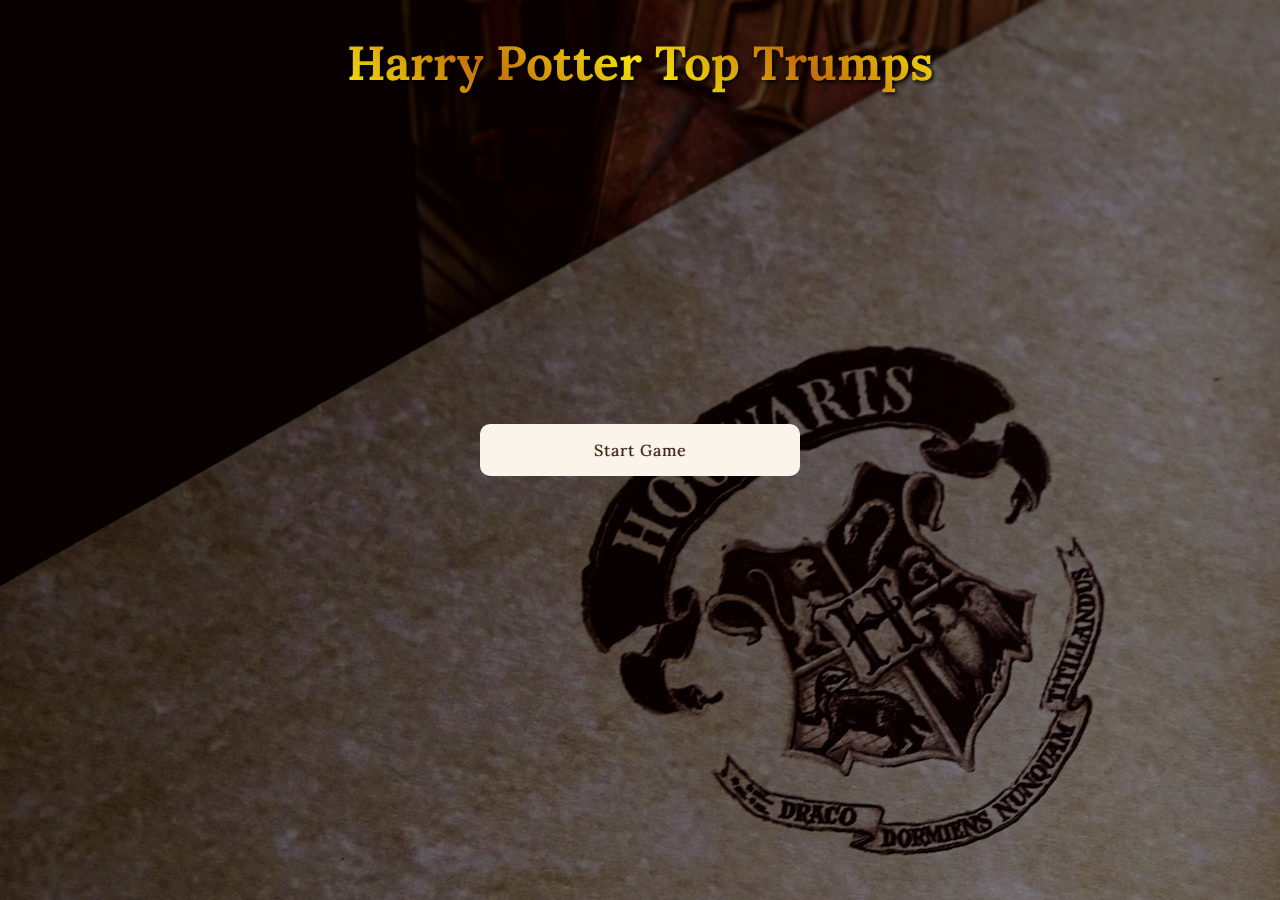
==== index.html @ 0dc984ac "Add files via upload" ====
<!DOCTYPE html>
<html lang="eng">
    <head>
        <title>Harry Potter Top Trumps</title>
        <link href="style.css" rel="stylesheet">
        <link href="https://fonts.cdnfonts.com/css/harry-potter" rel="stylesheet">
        <link rel="preconnect" href="https://fonts.googleapis.com">
        <link rel="preconnect" href="https://fonts.gstatic.com" crossorigin>
        <link href="https://fonts.googleapis.com/css2?family=Lora:wght@400;600;700&display=swap" rel="stylesheet">
        <link rel='icon' href='./images/favicon.ico' type='image/x-icon/'>
        <meta charset="utf-8">
        <meta name="viewport" content="width=device-width, initial-scale=1.0">
    </head>
    <body> 
        <div class="device-warning-portrait">Please use device in landscape mode</div>
        <div class="device-warning-landscape">Please use device in portrait mode</div>
        <main> 
            <h1 class="visible main-title">Harry Potter Top Trumps</h1>
            <div id="welcome"class="navigation-elements visible centered"> 
                <button id="letsGo" class="visible">Start Game</button>
            </div>
                
            <div id="playerDetails" class="navigation-elements centered">
                <div id="player1Data">
                    
                    <input id="player1Name" type="text" placeholder="Enter player 1's name...">
                </div>
                <div id="player2Data">
                    <input id="player2Name" type="text" placeholder="Enter player 2's name...">
                </div>
                <button id="nextBtn">Next</button>
            </div>
            <div class="deck-choice-container">
                <h2 class="centered-h2">Choose your deck</h2>
                <div class="deck-flex">
                <div id="gryffindorDeck" class="deck-choice">
                    <div class="front">Gryffindor</div>
                    <div class="back"><img class="card-logo" src="images/deck-logo.png" alt="Hogwarts logo"/></div>
                </div>
                <div id="slytherinDeck"class="deck-choice">
                    <div class="front">Slytherin</div>
                    <div class="back"><img class="card-logo" src="images/deck-logo.png" alt="Hogwarts logo"/></div>
                </div>
                <div id="ravenclawDeck"class="deck-choice">
                    <div class="front">Ravenclaw</div>
                    <div class="back"><img class="card-logo" src="images/deck-logo.png" alt="Hogwarts logo"/></div>
                </div>
                <div id="hufflepuffDeck"class="deck-choice">
                    <div class="front">Hufflepuff</div>
                    <div class="back"><img class="card-logo"  src="images/deck-logo.png" alt="Hogwarts logo"/></div>
                </div>
                </div>
                <button id="ontoCustomCards">Next</button>
            </div>
            <div id="customCardQuestion" class="navigation-elements centered">
                <button id="cardCreatorBtn">Create custom card</button>
                <button id="continueBtn">Skip </button>
            </div>
            <div id="diceRollEl" class="navigation-elements centered">
                <div class="dice-flex">
                <div class="inner-dice-flex 1">
                    <h2 class="centered-h2P1"></h2>
                    <div id="dice1El"><img class="dice-image" src="/images/1.png"></div>
                </div>
                <div class="inner-dice-flex 2">
                    <h2 class="centered-h2P2"></h2>
                    <div id="dice2El"><img class="dice-image" src="/images/1.png"></div>
                </div>
                </div>
                <div id="rollWinner">
                    <h2 class="centered-h2">Let's get rolling!</h2>
                </div>
                <button id="diceBtn">Roll dice</button>
                <button id="letsPlayBtn">Start game</button>
            </div>
            <div id="cardCreator-image" class="navigation-elements centered">
                <label for="uploadImage" class="uploadImage">Upload your own image</label>
                <input type="file" id="uploadImage" accept="image/jpeg, image/png, image/jpg">
                <div id="uploadedImage" class="image-container"></div>

                <button id="ontoStats">Next</button>
            </div>
            <div id="cardCreator-stats" class="navigation-elements">
                <label for="nameCustom">Character Name</label>
                <input type="text" id="nameCustom">
                
                <label for="magicCustom">Magic</label>
                <input type="text" onkeypress="return /[0-9]/i.test(event.key)" id="magicCustom">

                <label for="cunning">Cunning</label>
                <input type="text" onkeypress="return /[0-9]/i.test(event.key)" id="cunningCustom">

                <label for="courage">Courage</label>
                <input type="text" onkeypress="return /[0-9]/i.test(event.key)" id="courageCustom">

                <label for="wisdom">Wisdom</label>
                <input type="text" onkeypress="return /[0-9]/i.test(event.key)" id="wisdomCustom">

                <label for="temper">Temper</label>
                <input type="text" onkeypress="return /[0-9]/i.test(event.key)" id="temperCustom">
                <button id="randomiseBtn">Randomise stats</button>
                <button id="createCardBtn">Create my card</button>
                <div id="missingStatsAlert"></div>
            </div>
                <div id="customCardDisplay"></div>
                <div id="gameWinner" class="navigation-elements"></div>
                <div id="round-winner-message" class="user-message navigation-elements"></div>
                <div id="game-winner-message"  class="user-message navigation-elements"></div>
                <div class="remaining-cards">
                    <div id="textDeckFlex">
                        <div id="p1DeckText"></div>
                        <div id="p2DeckText"></div>
                    </div>
                    <div id="cardDeckFlex">                      
                        <div id="p1Deck"></div>
                        <div id="p2Deck"></div>
                    </div>
                </div>
                <div id="turnIndicator"></div>
            <div class="card-container blurred">
                <div class="card-outer1">
                    <div class="card-inner" id="card1"></div>
                </div>
                <div class="card-outer2">
                    <div class="card-inner" id="card2"></div>
                </div>
            </div>
           
            <div id="customCardBtns" class="navigation-elements">
            </div>
            <div id="unequalDeckEl" class="navigation-elements"></div>
        </main>
        <script type="module" src="app.js" ></script>
    </body>
</html>
---- style.css ----
:root {
    --card-background-color-1:grey;
    --card-background-color-2: #ffffff;
    --card-text: #000000;
    --card-button-color-1:grey;
    --card-button-color-2:#ffffff;
}

* {
    margin: 0;
    box-sizing: border-box;
}

main > * {
    display: none;
}

.device-warning-landscape, .device-warning-portrait{
    display: none;
}

body {    
    height: 100vh;
    position: relative;
    font-family: 'Lora', sans-serif;
    background: linear-gradient(rgba(0, 0, 0, 0.4),rgba(0, 0, 0, 0.4)), url(./images/main.jpg) ;   
    
    color: #faf4ea;
    
   /*Photo by <a href="https://unsplash.com/@bitu2104?utm_source=unsplash&utm_medium=referral&utm_content=creditCopyText">Tuyen Vo</a> on <a href="https://unsplash.com/s/photos/harry-potter?utm_source=unsplash&utm_medium=referral&utm_content=creditCopyText">Unsplash</a>*/
}

h1 {
    font-size: 3rem;
    font-family: 'Harry Potter', 'Lora' ,sans-serif;
    text-align: center;
    margin: 2rem 0 ;
}

.main-title {
    background-color: #D4AF37;
    filter:drop-shadow(2px 2px 2px  #000000);
    background-image: linear-gradient(45deg,#f4e409, #c36f09,#f4e409, #c36f09,#f4e409);
    background-clip: text;
    -webkit-background-clip: text;
    -webkit-text-fill-color: transparent;
}

main {
    margin: 0 auto;    
    display: flex;
    flex-direction: column;
    justify-content: center;
    align-items: center;
}

input {
    margin-bottom: 1.5rem;
}

input::-webkit-outer-spin-button,
input::-webkit-inner-spin-button {
  -webkit-appearance: none;
  margin: 0;
}

input[type=number] {
  -moz-appearance: textfield;
}
label {
    letter-spacing: 1px;
    text-align: center;
    margin-top: 0.5rem;
}

button, .uploadImage, input, .device-warning-landscape, .device-warning-portrait {
    padding: 1rem 2rem;
    margin: 1rem 0;
    cursor: pointer;
    box-shadow: rgba(0, 0, 0, 0.70) 5px 10px 15px;
    transition: 250ms;
}

.mega-flaming-card {
    box-shadow:   0 -20px 40px #ff8000, 0 -36px 80px #F00;   
    animation: 0.25s mega-flaming infinite;
}

.flaming-card {
    box-shadow: 0 -1px 4px #FFF, 0 -2px 10px #ff0, 0 -10px 20px #ff8000, 0 -18px 40px #F00;
    animation: 0.5s flaming infinite;
}

button:active {
    scale: 0.96;
    transition: 10ms;
    box-shadow: none;
}
button:hover{
    transition: 250ms;
}

#uploadImage {
    display: none;
}

button, input, .alert, .uploadImage, .device-warning-landscape,.device-warning-portrait {
    min-width: 20rem;
    color: #432615;
    letter-spacing: 1px;
    border-radius: 10px;
    font-weight: 500;
    font-size: 1rem;
    background-color: #faf4ea;
    border: none;
    font-family: 'Lora', sans-serif;
}

.alert {
    padding: 1rem 2rem;
    margin-bottom: 1rem;
    text-align: center;
}

input {    
    padding: .5rem 1rem;
}


/* some of the flexboxes on card left re wrong - possible issue with width?*/

h2 {
    font-family: 'Lora' ,sans-serif;
    margin: .6rem 0 .5rem 1.2rem;
    font-size: 1.9rem;
    align-self: flex-start;
    text-align: center;
}

.button-container {
    width: 90%;
    margin: 0.5rem 0 1rem 1rem;
    rotate: 0.2deg;
    box-shadow: rgba(0, 0, 0, 0.35) 0px 5px 15px;
    align-self: flex-start;
    transition: all 200ms ease-in-out;
}

.squished {
    width: 48%;
    margin-left: .75rem;
    transition: 200ms ease-in-out;
}

.dice-flex {
    display: flex;
    flex-direction: row;
    gap: 2rem;
    margin: 2rem 0;  
}

.dice-image {
    filter:drop-shadow(  10px 10px #000);
}

li {
    display: flex;
    flex-direction: row;
    justify-content: space-between;
    background: linear-gradient(45deg, var(--card-button-color-1), var(--card-button-color-2));
    padding: .9rem 2em;
    list-style-type: none;
    border-radius: 5px;
    cursor: pointer;
}
li:hover {
    transition: 100ms;
    scale: 1.05;
    box-shadow: rgba(0, 0, 0, 0.70) 5px 10px 15px;
}

ul {
    padding: 0;
}
.user-message {
    margin: 0 auto;
    display: none;
    position: fixed;
    top: 50%;
    left:50%;
    padding: 1rem 2rem;
    cursor: pointer;
    transform: translate(-50%, -50%);
    color: #432615;
    letter-spacing: 1px;
    border-radius: 10px;
    font-weight: 500;
    background-color: #faf4ea;
    z-index:4;
    box-shadow: rgba(0, 0, 0, 0.70) 5px 10px 15px;
}

.navigation-elements {
    margin: 0 auto;
    width: 90%;
    border-radius: 5px;
    padding: 1rem 1rem;
}

.blurred {
   filter: blur(4px)
}

.remaining-cards {
    display: flex;
    flex-direction: row;
    justify-content: space-evenly;
     width:100%;
}

img {
    object-fit:contain;
    width: 100%;
}

.image-container {
    width:90%;   
    min-height: 40%;
    max-height: 20rem;
    overflow-y: hidden;
    border-radius: 10px;
    rotate: -0.75deg;
    box-shadow: rgba(0, 0, 0, 0.09) 0px 2px 1px, rgba(0, 0, 0, 0.09) 0px 4px 2px, rgba(0, 0, 0, 0.09) 0px 8px 4px, rgba(0, 0, 0, 0.09) 0px 16px 8px, rgba(0, 0, 0, 0.09) 0px 32px 16px;
}

.card-outer1,.card-outer2,.card-outer-custom {
    order: 1;
    background-color: var(--card-text);
    /*min-width: 22rem;*/
    min-width: 100%;
    border-radius: 10px;
    display: flex;
    justify-content: center;
    aspect-ratio: 0.6/1;
    transform: translateX(0%);
    z-index: 2;
    box-shadow: rgb(3, 5, 7) 0px 20px 30px -10px;
    transition: all 200ms ease-in-out;
}

.card-inner {
    color: var(--card-text);
    display: flex;
    background: linear-gradient(90deg, var(--card-background-color-1), var(--card-background-color-2)); 
    flex-direction: column;
    align-items: center;
    justify-content: space-between;
    border-radius: 10px;
    width: 100%;
    height: 95%;
    margin: 1rem 1.25rem;
    z-index: 1;
}
.shifted {
    transform: translateX(-54%);
    z-index: 3;
    transition: 200ms ease-in-out;
}

.active {
    order: 0;
    z-index: 2;
}
.boing {
    animation: boing 1s;
   }
.centered {
    position: absolute;    
    top: 50%;
    left: 50%;
    transform: translate(-50%, -50%);
}

.visible {
    display: flex;
    flex-direction: column;
    justify-content: center;
    align-items: center;
}
.centered-h2P1, .centered-h2P2 {
    
    margin:0 0 1rem 0;
   }
.card-container {
    flex-direction: row;
    justify-content: flex-start;
    width: 95%;
    gap: 1rem;
    overflow-x: scroll;
    scroll-snap-type: x mandatory;
    border-radius: 10px;
    -ms-overflow-style: none; 
    scrollbar-width: none;  
}

.disabled-controls {
    pointer-events: none;   
}

.choice {
    background: yellow;
    opacity: .5; 
    box-shadow: rgba(0, 0, 0, 0.70) 5px 10px 15px;
}

.error {
    background: #FF7070;
    
    box-shadow: rgba(0, 0, 0, 0.70) 5px 10px 15px;
}

#uploadedImage {
    width: 100%;
    background-position: center;
    background-size: cover;
    box-shadow: rgba(0, 0, 0, 0.70) 5px 10px 15px;
}

.centered-h2 {
    margin: 1rem auto; 
    font-size: 1.6rem;
}


.mini-card {
    position: relative;
    left: -5px;
    height: 30px;
    width: 18px;
    background:  var(--card-text);
    margin-left: 2px;
    border-radius: 4px;
}

#textDeckFlex,#cardDeckFlex {
    display: flex; 
    flex-direction: column;
    justify-content: space-between;
}

#p1Deck, #p2Deck {
    display: flex;
    flex-direction:row;
    align-items: center;
    margin-top: 3px;
}

#p1DeckText {
    padding-top: 0.2rem;
}

#p2DeckText {
    padding-bottom: 0.3rem;
}

#p1DeckFlex, #p2DeckFlex {
    display: flex;
    flex-direction: column;
    justify-content: space-around;
}

#p1DeckText, #p2DeckText {
    width:100%;
    margin-top: 3px;
}

span {
    margin: 0 0.5rem;
}

.deck-flex {
    display: grid;
    width: 90%;
    max-width: 20rem;
    grid-template-columns: 1fr 1fr;
    grid-template-rows: 1fr 1fr;
    grid-template-areas: 
    "G S"
    "R H";
    margin: 1rem auto; 
    gap: 0.25rem;
    
}

.deck-choice {
    aspect-ratio: 0.6/1;
    transition: all 2s;
    cursor: pointer;
    border-radius: 15px;
    box-shadow: rgb(3, 5, 7) 0px 20px 30px -10px;
    perspective: 1000px;
    
}


.card-logo {
    filter: drop-shadow(10px 10px 10px #000);
}




.front {
    position: absolute;
    width: 100%;
    height: 100%;
    -webkit-backface-visibility: hidden; 
    backface-visibility: hidden;
    transform: rotateY(180deg);
    display: grid;
    place-items: center;
}

.back{
    position: absolute;
    width: 100%;
    height: 100%;
    -webkit-backface-visibility: hidden; 
    backface-visibility: hidden;
    transform: rotateX(0deg);
    display: grid;
    place-items: center;
}

.deck-choice-container {
    width: 90%;
}

.expanded-deck {
    border-radius: 10px;
    transition: all 2s;
}    

.gr-translate {
    transform: scale(2, 2) translate(25%, 25%)  rotateY(540deg);
}

.sl-translate {
    transform:scale(2, 2) translate(-25%, 25%) rotateY(540deg);
}

.rc-translate {
    transform:scale(2, 2) translate(25%, -25%) rotateY(540deg);
}

.hp-translate {
    transform:scale(2, 2) translate(-25%, -25%) rotateY(540deg);
}

.shrunk-deck {
    transform: scale(0,0);
    transition: all 1s;
    opacity: 0;
}

#gryffindorDeck{
    background-image:linear-gradient(135deg, #D3A625,#D3A625, #fff);
    grid-area: G;
    position: relative;
    width: 100%;
    height: 100%;
    transform-style: preserve-3d;
}
#slytherinDeck{
    background-image:linear-gradient(225deg, #1A472A,#1A472A,#fff);
    grid-area: S;
    position: relative;
    width: 100%;
    height: 100%;
    transform-style: preserve-3d;
}
#ravenclawDeck{
    background-image:linear-gradient(45deg, #222F5B,#222F5B,#fff);
    grid-area: R;
    position: relative;
    width: 100%;
    height: 100%;
    transform-style: preserve-3d;
}
#hufflepuffDeck{
    background-image:linear-gradient(315deg, #60605C,#60605C,#fff);
    grid-area: H;
    position: relative;
    width: 100%;
    height: 100%;
    transform-style: preserve-3d;
}

.cheeky-hint {
    display: none;
}

.active .cheeky-hint {
    display: block;
    position: absolute;
    z-index: 4;
    right: -15%;
    padding: 0.5rem 0.5rem;
    top: 28%;
    transform: rotate(-90deg);
    text-align: center;
    color: #432615;
    letter-spacing: 1px;
    border-radius: 10px;
    font-weight: 500;
    font-size: 1rem;
    background-color: #faf4ea;
    border: none;
    font-family: 'Lora', sans-serif;
    box-shadow: rgb(3, 5, 7) 0px 20px 30px -10px;
    animation: pulse infinite 2s;
}

.active .cheeky-hint::after {
    content: " ";
    position: absolute;
    top: 100%; 
    left: 45%;
    border-width: 15px;
    border-style: solid;
    border-color: #faf4ea transparent transparent transparent; 
  }
  
@keyframes flaming{
    0%{box-shadow:  0 -1px 4px #FFF, 0 -2px 10px #ff0, 0 -10px 20px #ff8000, 0 -18px 40px #F00;}
    100%{box-shadow:  0 -1px 4px #FFF, 0 -2px 10px #ff0, 0 -10px 20px #ff8000, 0 -100px 40px #F00;}
}

@keyframes mega-flaming{
    0%{box-shadow:  0 -10px 20px #ff8000, 0 -18px 40px #F00;}
    100%{box-shadow: 0 -10px 20px #ff8000, 0 -10px 40px #F00;}
}

@keyframes pulse {
    0%{right:-18%}
    50%{right: -20%}
    100%{right:-18%}
}

@keyframes warning {
    0%{scale: 1; }
    50%{scale: 1.1;
        color: white;
        background-color: red;}
    0%{scale: 1;}
}

@keyframes active-card {
    0% {scale:1}
    30% {scale:1}
    40% {scale:1.05}
    50% {scale:1}
    60% {scale:1.05}
    0% {scale:1}
}

@keyframes boing{
    0% {scale:1}
    33% {scale:1.05}
    55% {scale:1}
    77% {scale:1.05}
    100% {scale:1}  
}

/* to be added to added elements i.e card stats*/
@keyframes error-flash {
    0% {box-shadow: 10px 10px 50px;}
    50% {box-shadow: 5px 5px 25px;}
    100% {box-shadow: 0px 0px 0px;}
    
}

@media screen and (max-width: 767px) and (orientation:landscape)
{
    main {
        display: none;
    }
    .device-warning-landscape{
        display: block;
        position: absolute;
        top: 45%;
        left: 30%;
        animation: warning 2s infinite;
    }
}

@media screen and (min-width: 768px)  and (orientation:portrait)
{
    main {
        display: none;
    }
    .device-warning-portrait{
        display: block;
        position: absolute;
        top: 45%;
        left: 28%;
        animation: warning 2s infinite;
    }
}
/*  the below media query ensures all mobile devices display the inactive card is hidden off screen but is still swipeable*/
@media screen and (min-width:430px) {
    
    .card-outer1, .card-outer2, .card-outer-custom {
        min-width: 26rem;
        max-width: 23rem;
    }

}

/*Tablet screen size*/
@media screen and (min-width: 768px) {
  
   button {
    box-shadow: none;
   }
    button:hover {
        box-shadow: rgba(0, 0, 0, 0.70) 5px 10px 15px;
    }
    .card-container {
        overflow-x: visible;

    }
    .card-outer1, .card-outer2, .card-outer-custom {
        min-width: 23rem;
        width: 23rem;
    }
    .cheeky-hint {
        visibility: hidden;
    }
    .card-container {
        justify-content: center;
    }

    #cardDeckFlex {
        margin-left: 22rem;
    }
    .shifted {
        transform: none;
    }
    .squished {
        width: 90%;
        margin-left: 0;
        transition: none;
    }
    .button-container {
        align-self: center;
        margin-left: 0;
    }

    .centered-h2 {
        font-size: 2.5rem;
    }
    .alignable {
        transition: none;
    }
    #turnIndicator {
        transition: all 1s;
        
    }
    .ch2-left-aligned{
        transform: translateX(-12rem);
        transition: all ease-in-out 500ms;
    }
    .ch2-right-aligned{
        transform: translateX(12rem);
        transition: all ease-in-out 500ms;
    }
    
    .cards-left {
        font-size: 1.5rem;
}

   /*#uploadedImage {
    width: 30%;
   }*/
   .navigation-elements {
    width: 30%;
    font-size: 1.5rem;
    text-align: center;
   }
   .active {
    order: 1;
   }

  

   .player-turn {
    animation: active-card 2.5s infinite;
   }
  
   .inner-dice-flex {
    width: 10rem;
   }
   .dice-flex {
    gap: 4rem;
   }
  
  

   .deck-flex {
    max-width: 60rem;
    grid-template-columns: 1fr 1fr 1fr 1fr;
    grid-template-rows: none;
    grid-template-areas: 
    "G S R H"
    ;
   }
   
.gr-translate {
    transform:translate(152%) rotateY(540deg);
}

.sl-translate {    
    transform:translate(48%) rotateY(540deg);
}

.rc-translate {
    transform:translate(-52%) rotateY(540deg);
}

.hp-translate {
    transform:translate(-152%) rotateY(540deg);
}

}
@media screen and (min-width: 1000px){
    

.ch2-left-aligned{
    transform: translateX(-11rem);
    transition: all ease-in-out 500ms;
}
.ch2-right-aligned{
    transform: translateX(11rem);
    transition: all ease-in-out 500ms;
}

.alignable {
    margin-top: 0;
    font-size: 2.2rem;
}

.card-outer1, .card-outer2, .card-outer-custom {
    min-width: 15rem;
    width: 22rem;
}
}
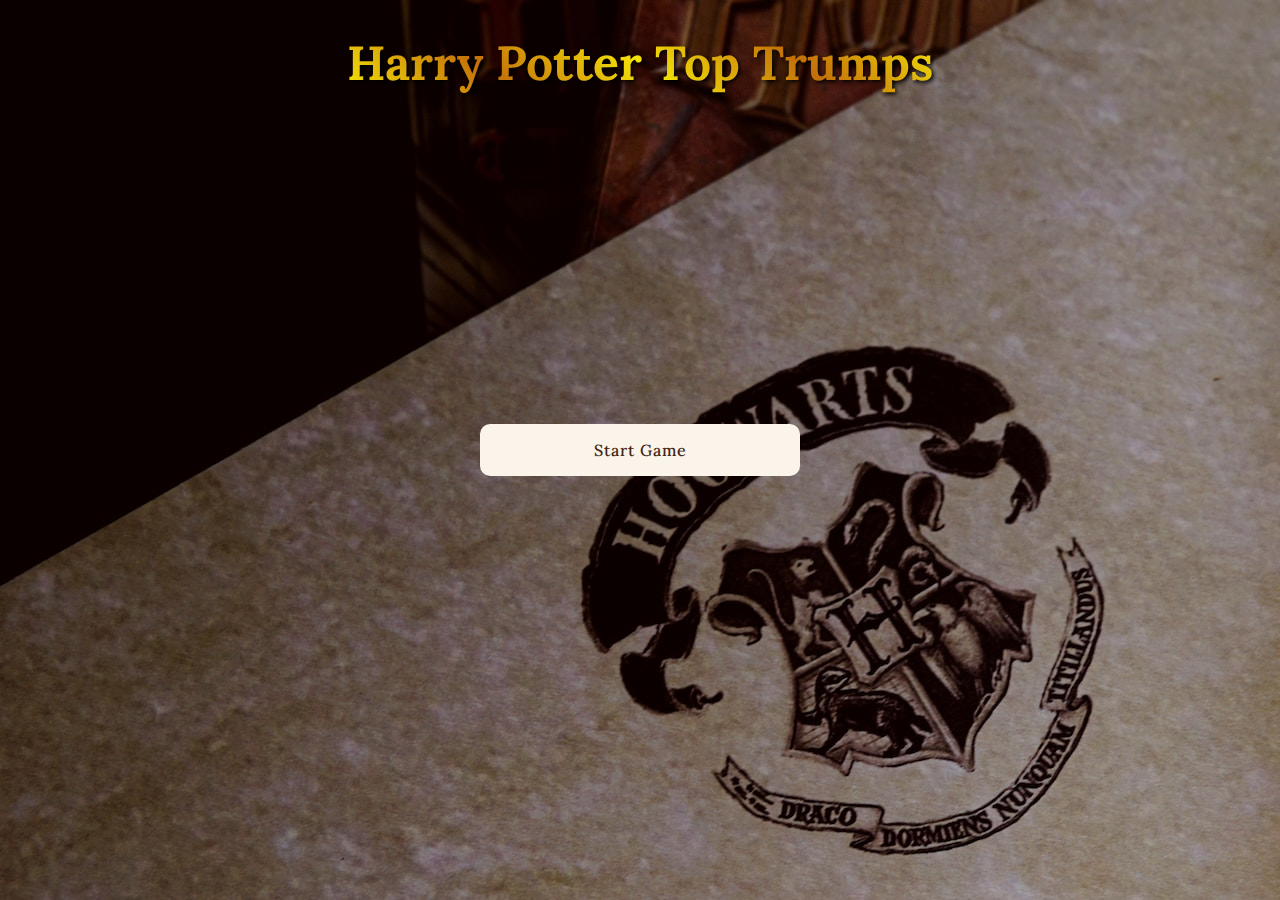
==== commit 3007d28a: "Add files via upload" ====
--- a/index.html
+++ b/index.html
@@ -1,5 +1,5 @@
 <!DOCTYPE html>
-<html lang="eng">
+<html lang="en">
     <head>
         <title>Harry Potter Top Trumps</title>
         <link href="style.css" rel="stylesheet">
--- a/style.css
+++ b/style.css
@@ -23,7 +23,7 @@
     height: 100vh;
     position: relative;
     font-family: 'Lora', sans-serif;
-    background: linear-gradient(rgba(0, 0, 0, 0.4),rgba(0, 0, 0, 0.4)), url(./images/main.jpg) ;   
+    background: linear-gradient(rgba(0, 0, 0, 0.2),rgba(0, 0, 0, 0.2)), url(./images/main.jpg) ;   
     
     color: #faf4ea;
     
@@ -35,6 +35,11 @@
     font-family: 'Harry Potter', 'Lora' ,sans-serif;
     text-align: center;
     margin: 2rem 0 ;
+}
+
+.hide-header {
+    transition: 500ms all;
+    transform: translateY(-150%)
 }
 
 .main-title {
@@ -155,6 +160,8 @@
 .dice-flex {
     display: flex;
     flex-direction: row;
+    justify-content: space-between;
+    width: 100%;
     gap: 2rem;
     margin: 2rem 0;  
 }
@@ -608,14 +615,14 @@
     }
 }
 /*  the below media query ensures all mobile devices display the inactive card is hidden off screen but is still swipeable*/
-@media screen and (min-width:430px) {
+/* @media screen and (min-width:430px) {
     
     .card-outer1, .card-outer2, .card-outer-custom {
         min-width: 26rem;
         max-width: 23rem;
     }
 
-}
+} */
 
 /*Tablet screen size*/
 @media screen and (min-width: 768px) {
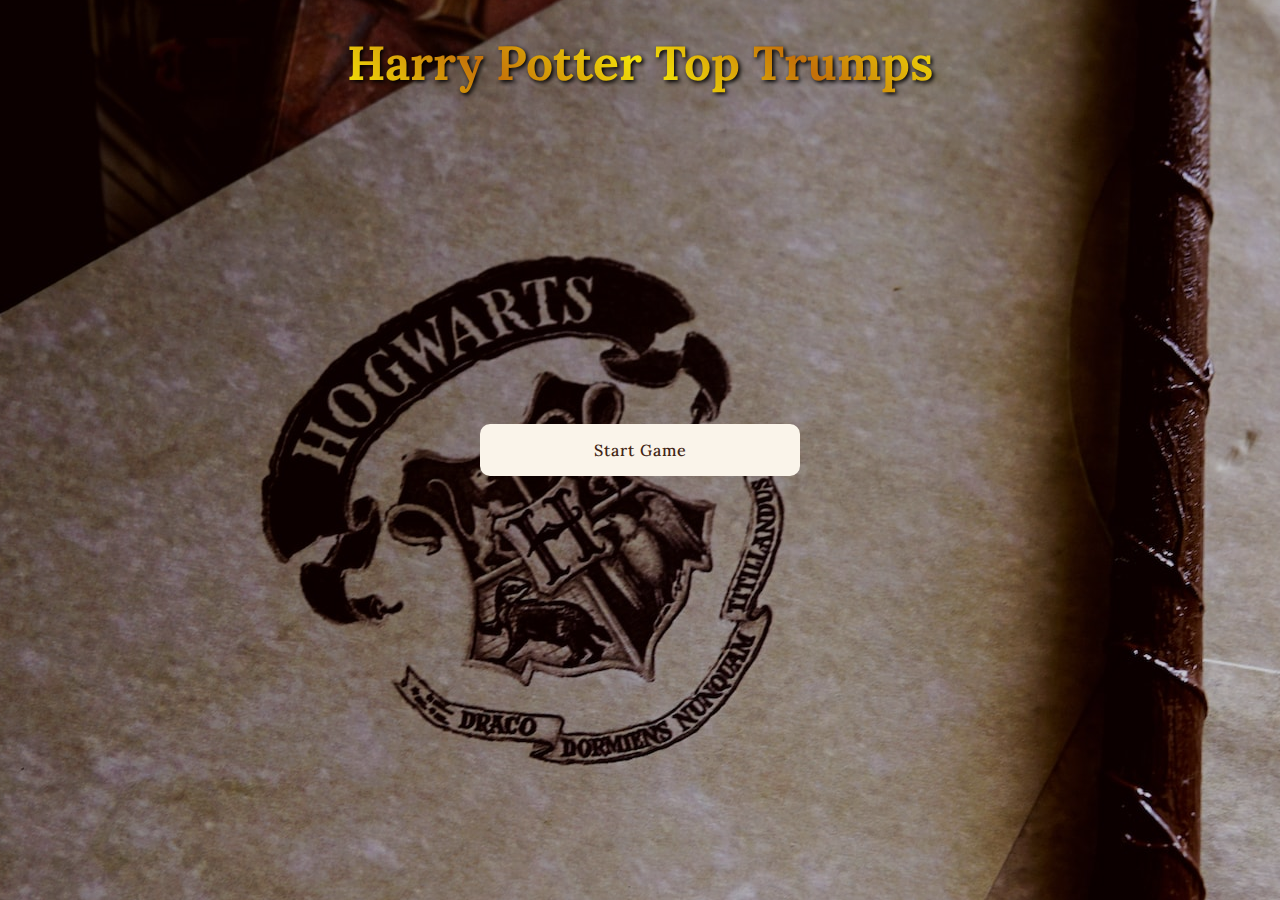
==== commit 107b0468: "Add files via upload" ====
--- a/index.html
+++ b/index.html
@@ -9,7 +9,7 @@
         <link href="https://fonts.googleapis.com/css2?family=Lora:wght@400;600;700&display=swap" rel="stylesheet">
         <link rel='icon' href='./images/favicon.ico' type='image/x-icon/'>
         <meta charset="utf-8">
-        <meta name="viewport" content="width=device-width, initial-scale=1.0">
+        <meta name="viewport" content="width=device-width, initial-scale=1.0, shrink-to-fit=no">
     </head>
     <body> 
         <div class="device-warning-portrait">Please use device in landscape mode</div>
@@ -57,6 +57,7 @@
                 <button id="continueBtn">Skip </button>
             </div>
             <div id="diceRollEl" class="navigation-elements centered">
+                <h2 class="centered-h2">Who will go first?</h2>
                 <div class="dice-flex">
                 <div class="inner-dice-flex 1">
                     <h2 class="centered-h2P1"></h2>
@@ -68,7 +69,7 @@
                 </div>
                 </div>
                 <div id="rollWinner">
-                    <h2 class="centered-h2">Let's get rolling!</h2>
+                    
                 </div>
                 <button id="diceBtn">Roll dice</button>
                 <button id="letsPlayBtn">Start game</button>
--- a/style.css
+++ b/style.css
@@ -23,7 +23,7 @@
     height: 100vh;
     position: relative;
     font-family: 'Lora', sans-serif;
-    background: linear-gradient(rgba(0, 0, 0, 0.2),rgba(0, 0, 0, 0.2)), url(./images/main.jpg) ;   
+    background: linear-gradient(rgba(0, 0, 0, 0.2),rgba(0, 0, 0, 0.2)), url(./images/main.jpg) center ;   
     
     color: #faf4ea;
     
@@ -160,7 +160,7 @@
 .dice-flex {
     display: flex;
     flex-direction: row;
-    justify-content: space-between;
+    justify-content: space-around;
     width: 100%;
     gap: 2rem;
     margin: 2rem 0;  
@@ -243,8 +243,9 @@
 .card-outer1,.card-outer2,.card-outer-custom {
     order: 1;
     background-color: var(--card-text);
-    /*min-width: 22rem;*/
     min-width: 100%;
+    max-width: 100%;
+    /*min-width: 100%;*/
     border-radius: 10px;
     display: flex;
     justify-content: center;
@@ -253,6 +254,13 @@
     z-index: 2;
     box-shadow: rgb(3, 5, 7) 0px 20px 30px -10px;
     transition: all 200ms ease-in-out;
+    scroll-snap-align: start;
+    padding: 0;
+}
+
+.card-outer-custom {
+    width: 95%;
+    max-width: 23rem;
 }
 
 .card-inner {
@@ -301,12 +309,11 @@
 .card-container {
     flex-direction: row;
     justify-content: flex-start;
-    width: 95%;
+    width: 100%;
     gap: 1rem;
     overflow-x: scroll;
     scroll-snap-type: x mandatory;
     border-radius: 10px;
-    -ms-overflow-style: none; 
     scrollbar-width: none;  
 }
 
@@ -586,7 +593,7 @@
     100% {box-shadow: 0px 0px 0px;}
     
 }
-
+/*
 @media screen and (max-width: 767px) and (orientation:landscape)
 {
     main {
@@ -614,10 +621,10 @@
         animation: warning 2s infinite;
     }
 }
-/*  the below media query ensures all mobile devices display the inactive card is hidden off screen but is still swipeable*/
-/* @media screen and (min-width:430px) {
-    
-    .card-outer1, .card-outer2, .card-outer-custom {
+/*  the below media query ensures all mobile devices display the inactive card is hidden off screen but is still swipeable
+ @media screen and (min-width:430px) {
+    
+    .card-outer1, .card-outer2{
         min-width: 26rem;
         max-width: 23rem;
     }
@@ -637,7 +644,7 @@
         overflow-x: visible;
 
     }
-    .card-outer1, .card-outer2, .card-outer-custom {
+    .card-outer1, .card-outer2 {
         min-width: 23rem;
         width: 23rem;
     }
